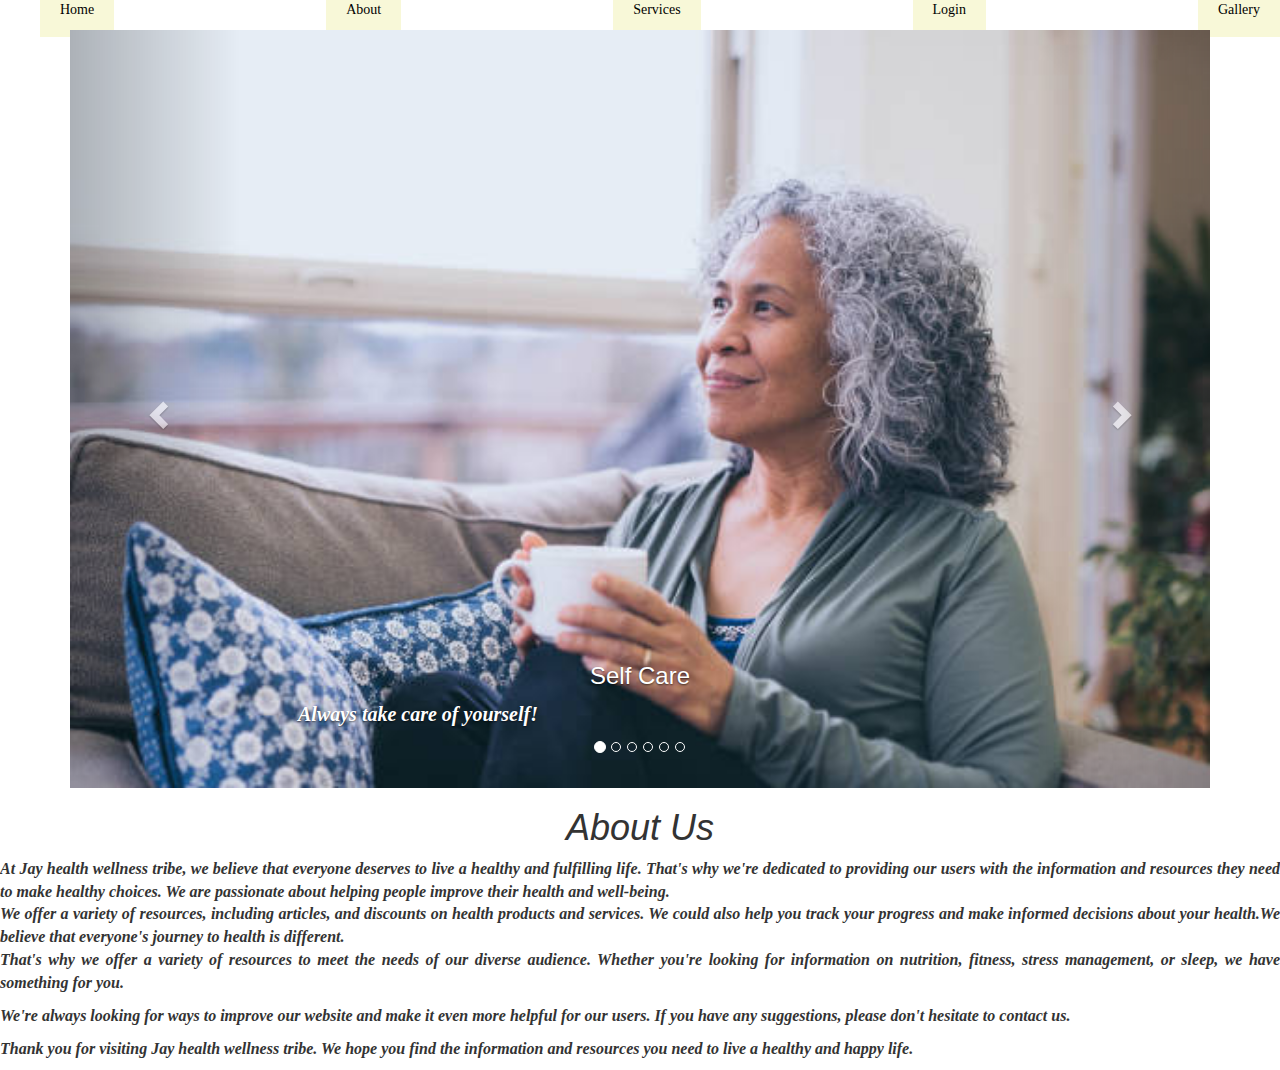
==== about.html @ 647b6297 "MODIFIED" ====
<!DOCTYPE html>
<html lang="en">
<head>
    <meta charset="UTF-8">
    <meta  
    content="IE=edge" 
    http-equiv="X-UA-Compatible">
    <meta name="viewport" content="width=device-width, initial-scale=1.0">
    <title>About Us</title>
    <link 
         href="index.css"
         rel="stylesheet">
    <link 
         href="https://maxcdn.bootstrapcdn.com/bootstrap/3.4.1/css/bootstrap.min.css"
         rel="stylesheet">
    <script src="https://ajax.googleapis.com/ajax/libs/jquery/3.6.4/jquery.min.js"></script>
    <script src="https://maxcdn.bootstrapcdn.com/bootstrap/3.4.1/js/bootstrap.min.js"></script>
</head>

<body>

<nav>

    <ul class="nav-links">

      <li><a class="active" href="index.html">Home</a></li>

      <li><a href="about.html">About</a></li>

      <li><a href="services.html">Services</a></li>

      <li><a href="Login.html">Login</a></li>

      <li><a href="Gallery.html">Gallery</a></li>

    </ul>   
</nav> 




<div class="container">
    <div id="myCarousel" class="carousel slide" data-ride="carousel">
      <!-- Indicators -->
      <ol class="carousel-indicators">
        <li data-target="#myCarousel" data-slide-to="0" class="active"></li>
        <li data-target="#myCarousel" data-slide-to="1"></li>
        <li data-target="#myCarousel" data-slide-to="2"></li>
        <li data-target="#myCarousel" data-slide-to="3"></li>
        <li data-target="#myCarousel" data-slide-to="4"></li>
        <li data-target="#myCarousel" data-slide-to="5"></li>
      </ol>
  
      <!-- Wrapper for slides -->
      <div class="carousel-inner" style="height: min-content;">
  
        <div class="item active">
          <img src="./about1.jpg" alt="take care" style="width:100%;" >
          <div class="carousel-caption">
            <h3>Self Care</h3>
            <p>Always take care of yourself!</p>
          </div>
        </div>
        
        <div class="item">
          <img src="./about3.jpg" alt="Healthy" style="width:100%;">
          <div class="carousel-caption">
            <h3>Healthy Lifestyle</h3>
            <p>An Healthy lifestyle Cycle!</p>
          </div>
        </div>

        <div class="item">
            <img src="./about 6.jpg" alt="Mind, Body and Soul" style="width:100%;">
            <div class="carousel-caption">
              <h3>Soul Lifting</h3>
              <p>Drink a Glass of Water!!!</p>
            </div>
          </div>
      
        <div class="item">
            <img src="./about 4.jpg" alt="Be kind to your Ptients" style="width:100%;">
            <div class="carousel-caption">
              <h3>Kindness</h3>
              <p>Be kind to your patients!!!</p>
            </div>
          </div>

          <div class="item">
            <img src="./about2.jpg" alt="We all need to get healty!!!" style="width:100%;">
            <div class="carousel-caption">
              <h3>Health is Wealth</h3>
              <p>We all need an Healthy Body!!!</p>
            </div>
          </div>

          <div class="item">
            <img src="./heart beat.jpg" alt="We care about you Happiness" style="width:100%;">
            <div class="carousel-caption">
              <h3>Happiness</h3>
              <p>We care about your happiness!!!</p>
            </div>
          </div>
    
      </div>
  
      <!-- Left and right controls -->
      <a 
         data-slide="prev" 
         href="#myCarousel" 
         class="left carousel-control">
        <span class="glyphicon glyphicon-chevron-left"></span>
        <span class="sr-only">Previous</span>
      </a>
      <a  
         data-slide="next" 
         href="#myCarousel" 
         class="right carousel-control">
        <span class="glyphicon glyphicon-chevron-right"></span>
        <span class="sr-only">Next</span>
      </a>
    </div>
  </div>

  <h1>About Us</h1>

<p class="my-para"> At Jay health wellness tribe, we believe that everyone deserves to live a healthy and fulfilling life. That's why we're dedicated to providing our users with the information and resources they need to make healthy choices. We are passionate about helping people improve their health and well-being. <br>
    We offer a variety of resources, including articles, and discounts on health products and services. We could also help you track your progress and make informed decisions about your health.We believe that everyone's journey to health is different.<br>

     That's why we offer a variety of resources to meet the needs of our diverse audience. Whether you're looking for information on nutrition, fitness, stress management, or sleep, we have something for you.</p>

<p class="my-para">We're always looking for ways to improve our website and make it even more helpful for our users. If you have any suggestions, please don't hesitate to contact us.</p>

<p class="my-para">Thank you for visiting Jay health wellness tribe. We hope you find the information and resources you need to live a healthy and happy life.</p>

</body>
</html>
---- index.css ----
body {
    background-color: rgb(248, 248, 216);
    background-image: url("");
  }
  
  h1 {
    color: black;
    text-align: center;
    font-style: oblique;
    font-family: Georgia;
  }

  h2{
    font-style: oblique;
    color: black;
    text-align: center;
    font-weight: bold;
  }
  
  p {
    font-family: Georgia;
    font-size: 20px;
    font-weight: bold;
    font-style: oblique;
    text-align: justify;
  }
  
caption {
    font-weight: bolder; 
    font-size: 1em;
}
.my-para{
    font-family: Georgia;
    font-weight: bold;
    font-size: medium;
}
.my-logo{
    background-image: url('images.jpg');
    height: 150px;
    width: 100%;
    display: flex;
    align-items:center ;
    justify-content: center;
    font-weight: bolder;
    font-size: 2.5em;
}
.my-intro{
    font-family: Georgia;
    font-size: 20px;
    font-weight: bold;
    font-style: oblique;
    text-align: justify;
}


.nav-links {
    display: flex;
    align-items: center;
    list-style: none;
    justify-content: space-between;
    font-family: Georgia;
}



.nav-links a {
    text-decoration: none;
    color: black;
    background-color: rgb(248, 248, 216);
    padding: 20px;
    font-family: Georgia;
}

.carousel-inner {
    height: 500px;
    width: 300px;
    background-position: center;
    text-align: center;

}

.carousel-caption{
    text-emphasis: none;
    text-align: justify;
}
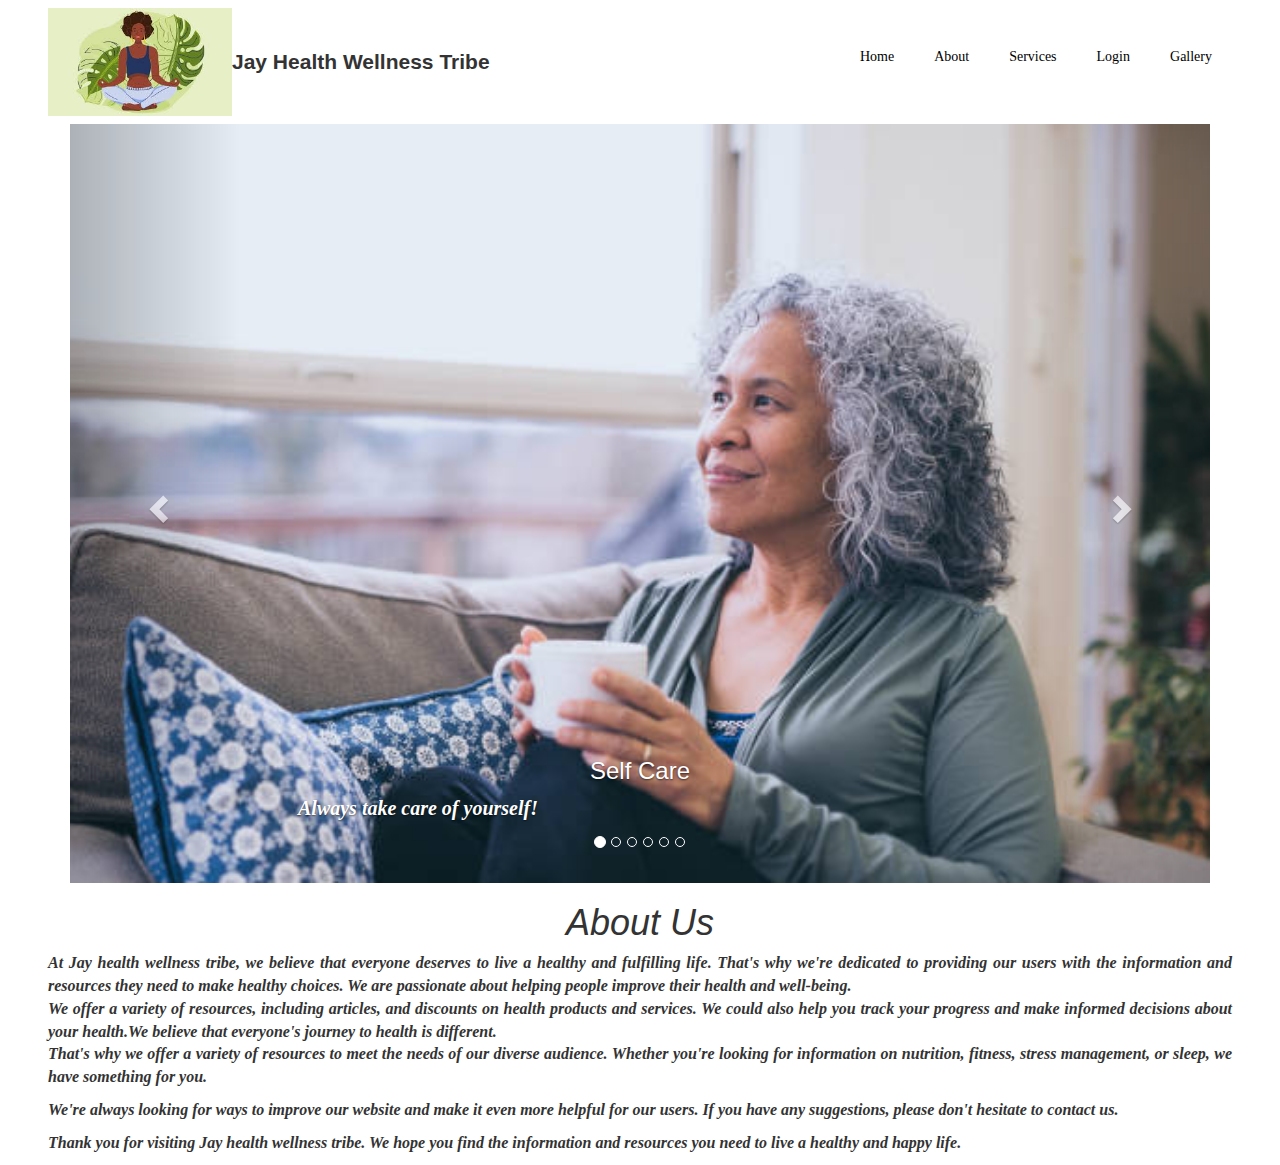
==== commit 588e7c1c: "recent changes" ====
--- a/about.html
+++ b/about.html
@@ -18,29 +18,29 @@
 </head>
 
 <body>
+  <header>
+    <div class="my-logo"> 
+      <img src="images.jpg" alt=""> Jay Health Wellness Tribe
+    </div>
+   <nav>
+       <ul class="nav-links">
 
-<nav>
+       <li><a class="active" href="index.html">Home</a></li>
 
-    <ul class="nav-links">
+       <li><a href="about.html">About</a></li>
 
-      <li><a class="active" href="index.html">Home</a></li>
+       <li><a href="services.html">Services</a></li>
 
-      <li><a href="about.html">About</a></li>
+       <li><a href="Login.html">Login</a></li>
 
-      <li><a href="services.html">Services</a></li>
+       <li><a href="Gallery.html">Gallery</a></li>
+      </ul>   
+   </nav> 
+ </header>
 
-      <li><a href="Login.html">Login</a></li>
-
-      <li><a href="Gallery.html">Gallery</a></li>
-
-    </ul>   
-</nav> 
-
-
-
-
-<div class="container">
-    <div id="myCarousel" class="carousel slide" data-ride="carousel">
+ <main>
+   <div class="container">
+     <div id="myCarousel" class="carousel slide" data-ride="carousel">
       <!-- Indicators -->
       <ol class="carousel-indicators">
         <li data-target="#myCarousel" data-slide-to="0" class="active"></li>
@@ -120,19 +120,23 @@
         <span class="sr-only">Next</span>
       </a>
     </div>
-  </div>
+    </div>
 
-  <h1>About Us</h1>
+    <section class="wrapper" id="about us">
+     <h1>About Us</h1>
 
-<p class="my-para"> At Jay health wellness tribe, we believe that everyone deserves to live a healthy and fulfilling life. That's why we're dedicated to providing our users with the information and resources they need to make healthy choices. We are passionate about helping people improve their health and well-being. <br>
-    We offer a variety of resources, including articles, and discounts on health products and services. We could also help you track your progress and make informed decisions about your health.We believe that everyone's journey to health is different.<br>
+       <p class="my-para"> At Jay health wellness tribe, we believe that everyone deserves to live a healthy and fulfilling life. That's why we're dedicated to providing our users with the information and resources they need to make healthy choices. We are passionate about helping people improve their health and well-being. <br>
+       We offer a variety of resources, including articles, and discounts on health products and services. We could also help you track your progress and make informed decisions about your health.We believe that everyone's journey to health is different.<br>
+       That's why we offer a variety of resources to meet the needs of our diverse audience. Whether you're looking for information on nutrition, fitness, stress management, or sleep, we have something for you.
+      </p>
+      
+      <p class="my-para"> We're always looking for ways to improve our website and make it even      more helpful for our users. If you have any suggestions, please don't hesitate to contact us. 
+      </p>
 
-     That's why we offer a variety of resources to meet the needs of our diverse audience. Whether you're looking for information on nutrition, fitness, stress management, or sleep, we have something for you.</p>
-
-<p class="my-para">We're always looking for ways to improve our website and make it even more helpful for our users. If you have any suggestions, please don't hesitate to contact us.</p>
-
-<p class="my-para">Thank you for visiting Jay health wellness tribe. We hope you find the information and resources you need to live a healthy and happy life.</p>
-
+     <p class="my-para">Thank you for visiting Jay health wellness tribe. We hope you find the       information and resources you need to live a healthy and happy life.
+     </p>
+    </section>
+  </main>
 </body>
 </html>
 
--- a/index.css
+++ b/index.css
@@ -1,5 +1,5 @@
 body {
-    background-color: rgb(248, 248, 216);
+    background-color: white;
     background-image: url("");
   }
   
@@ -34,15 +34,24 @@
     font-weight: bold;
     font-size: medium;
 }
+
+header{
+    display: flex !important;
+    flex-direction: row;
+    align-items: center;
+    justify-content: space-between;
+    margin: auto 48px;
+    padding: 8px 0px;
+}
 .my-logo{
-    background-image: url('images.jpg');
-    height: 150px;
-    width: 100%;
     display: flex;
     align-items:center ;
     justify-content: center;
     font-weight: bolder;
-    font-size: 2.5em;
+    font-size: 1.5em;
+}
+.my-logo img{
+    width: 184px;
 }
 .my-intro{
     font-family: Georgia;
@@ -51,7 +60,9 @@
     font-style: oblique;
     text-align: justify;
 }
-
+.wrapper{
+    margin: auto 48px;
+}
 
 .nav-links {
     display: flex;
@@ -65,8 +76,7 @@
 
 .nav-links a {
     text-decoration: none;
-    color: black;
-    background-color: rgb(248, 248, 216);
+    color: black;;
     padding: 20px;
     font-family: Georgia;
 }
